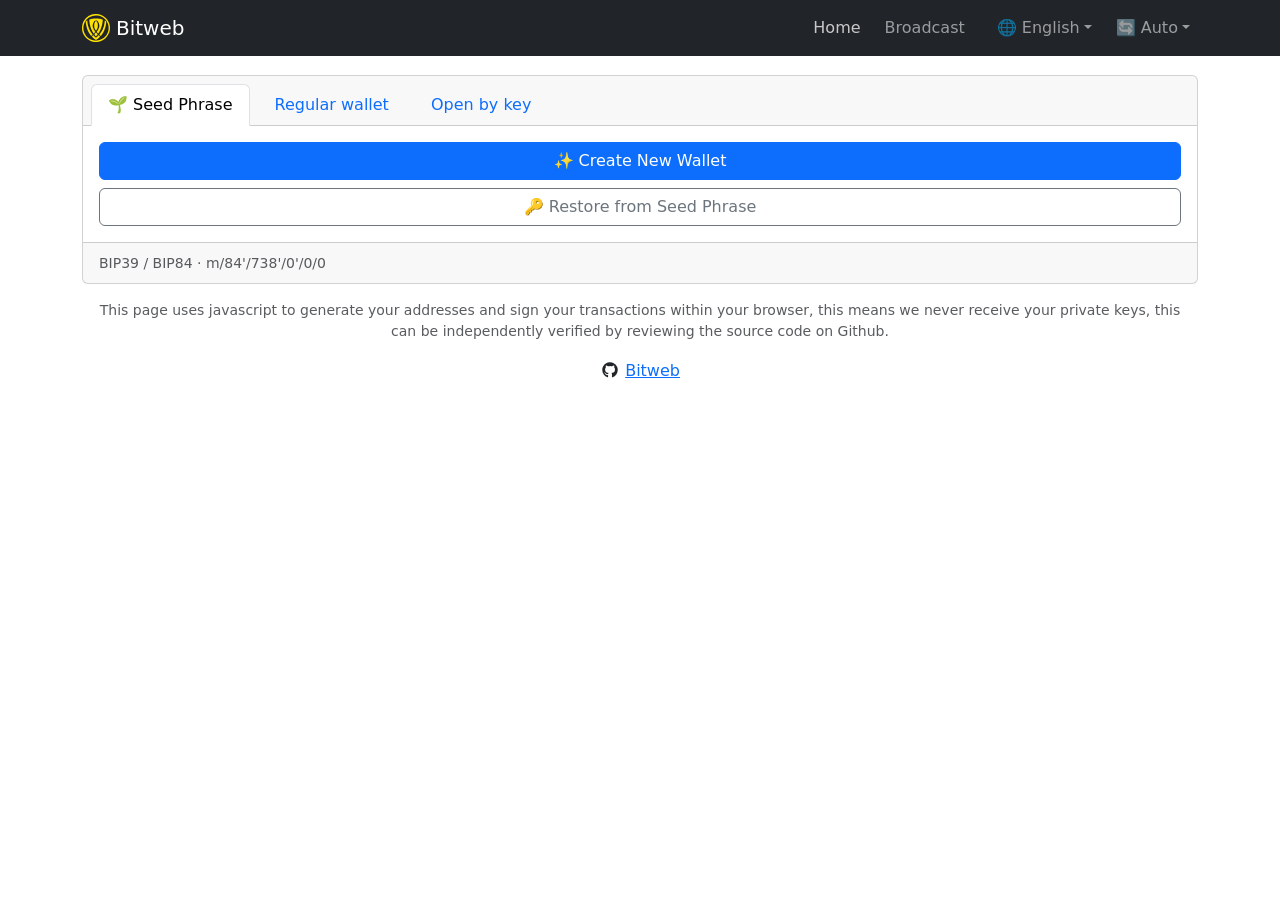
==== website/index.html @ 3d1ba33f "1234" ====
<!DOCTYPE html>
<html lang="en">
    <head>
        <meta charset="utf-8">
        <meta name="viewport" content="width=device-width, initial-scale=1.0, viewport-fit=cover">
        <meta name="referrer" content="no-referrer">
        <!-- PWA -->
        <link rel="manifest" href="manifest.json">
        <link rel="apple-touch-icon" href="images/icon-180.png">
        <meta name="theme-color" content="#212529">
        <meta name="mobile-web-app-capable" content="yes">
        <meta name="apple-mobile-web-app-capable" content="yes">
        <meta name="apple-mobile-web-app-status-bar-style" content="black-translucent">
        <meta name="apple-mobile-web-app-title" content="Bitweb">
        <meta http-equiv="Content-Security-Policy" content="
            default-src 'self';
            script-src 'self';
            style-src 'self';
            connect-src 'self' https://api2.bitwebcore.net wss://api2.bitwebcore.net;
            worker-src 'self';
            img-src 'self' data: blob:;
            media-src blob:;
            font-src 'self';
            frame-src 'none';
            object-src 'none';
            upgrade-insecure-requests;
            base-uri 'self';
            form-action 'self';
        ">
        <!-- https://cdnjs.cloudflare.com/ajax/libs/font-awesome/7.0.1/css/all.min.css -->
        <link rel="stylesheet" href="css/all.min.css"
            integrity="sha384-rWj9FmWWt3OMqd9vBkWRhFavvVUYalYqGPoMdL1brs/qvvqz88gvLShYa4hKNyqb"
            crossorigin="anonymous">
        <!-- https://cdnjs.cloudflare.com/ajax/libs/bootstrap/5.3.8/css/bootstrap.min.css -->
        <link rel="stylesheet" href="css/bootstrap.min.css"
                integrity="sha384-sRIl4kxILFvY47J16cr9ZwB07vP4J8+LH7qKQnuqkuIAvNWLzeN8tE5YBujZqJLB"
                crossorigin="anonymous">
        <!-- Custom styles -->
        <link rel="stylesheet" href="css/style.css"
                integrity="sha512-zQiCkzVsS1L/sop4Z0/emFRR1C7Dow3Ju/QCeRnspd9XExhsvcOE8fSpA/LVXPfV+JndEelVWrUO8TIM5Hs5tQ=="
                crossorigin="anonymous">
        <!-- favicon -->
        <link rel="icon" type="image/svg+xml" href="images/logo.svg">
        <!-- Auto/Light/Dark theme controler -->
        <script src="js/theme.js"
                integrity="sha512-VIezPzgMRNwET/zKp4tz/1PvRslo0kfJoGGTTVu7k6wdI0Z4BiF3MyfzNllR7Zkyy71YQ8R4VYkydnk5gB+45g=="
                crossorigin="anonymous"></script>
        <!-- https://cdnjs.cloudflare.com/ajax/libs/jquery/3.7.1/jquery.min.js -->
        <script src="js/jquery.min.js"
                integrity="sha384-1H217gwSVyLSIfaLxHbE7dRb3v4mYCKbpQvzx0cegeju1MVsGrX5xXxAvs/HgeFs"
                crossorigin="anonymous"></script>
        <!-- https://cdnjs.cloudflare.com/ajax/libs/js-sha256/0.11.1/sha256.min.js -->
        <script src="js/sha256.min.js"
                integrity="sha384-2hE+62EhDTI8GB1l6/KBZldM8qsy8CUJ/e5YlZaSbD6Bi4z0YhdrH2LCjDqYXAkg"
                crossorigin="anonymous"></script>
        <!-- https://cdn.jsdelivr.net/npm/bootstrap@5.3.8/dist/js/bootstrap.bundle.min.js -->
        <script src="js/bootstrap.bundle.min.js"
                integrity="sha384-FKyoEForCGlyvwx9Hj09JcYn3nv7wiPVlz7YYwJrWVcXK/BmnVDxM+D2scQbITxI"
                crossorigin="anonymous"></script>
        <!-- Self build see https://github.com/bitweb-project/qrcode-browser-1.5.4 -->
        <script src="js/qrcode-browser.min.js"
                integrity="sha512-Fylkwjj7d5d/OCmgh3/usBPvSY5+Q/cYSl1myDVYCw1alMz4Sam6/IWwuXh8D3auWeq2L6vD8hT/p/CI8ppYPg=="
                crossorigin="anonymous"></script>
        <!-- https://cdn.jsdelivr.net/npm/jsqr@1.4.0/dist/jsQR.min.js -->
        <script src="js/jsQR.min.js"
                integrity="sha512-KbmR1Et+8VJSKLeI7vJKCWY9q5ZrdU21KcHFG8OUSeI0NPQK+dkABkTs1WUYWVINZwgv8ePueskqbquPjrQNVw=="
                crossorigin="anonymous"></script>
        <!-- Translates -->
        <script src="js/multilang.js"
                integrity="sha512-tCTwcb1/YC6Q8U1AjLsuzUJCyJhF9z49cNZqjOzs5H9M2WCcE9pIiTkjJWCEdFR/KXVFr6qCT2Nf7b1YOn8bSg=="
                crossorigin="anonymous"></script>
        <!-- Self build see BUILD4_bip39.md -->
        <script src="js/bip39-bundle.min.js"
                integrity="sha512-7qz3eKAXD4tRcrJ0Y7V63sGqOknW4nZ2ixlrR8kPsh6hSubBuxc61BFf2LJX+yChyUlAmO6VzdsZVFVK1cxeIA=="
                crossorigin="anonymous"></script>
        <!-- Self build see https://github.com/bitweb-project/bitcoin-bundle-v7 -->
        <script src="js/bitcoin-bundle-v7.min.js"
                integrity="sha512-4a6IrbcPk7PuGATPEqbn+9k1Ne+t2qPtDm/WlySgCPTsgLGzXtsRxSHdstgNQRXp6PCO+pgHhGDaiNt3fDQ20Q=="
                crossorigin="anonymous"></script>
        <!-- https://cdnjs.cloudflare.com/ajax/libs/socket.io/4.8.1/socket.io.min.js -->
        <script src="js/socket.io.min.js"
                integrity="sha512-8ExARjWWkIllMlNzVg7JKq9RKWPlJABQUNq6YvAjE/HobctjH/NA+bSiDMDvouBVjp4Wwnf1VP1OEv7Zgjtuxw=="
                crossorigin="anonymous"></script>
        <!-- Seed image export controler -->
        <script src="js/seed-export.js"
                integrity="sha512-WttrdpsTyGOzeWGHvyXvJ7YO1lZVsA0b2xFXeU49qonaikzEmILFRcPnWJdCDOFMiaq+1l6YYOZnPigCbSGE3Q=="
                crossorigin="anonymous"></script>
        <!-- Transaction history controler -->
        <script src="js/tx-history.js"
                integrity="sha512-vJN6ZwCVKiyt40YL13XWpOB/0WQtUdmZJK1OwvMW6VanxvVAVYfRSMuLKYlIy+KerIVkkwKAujn4LIA2iT80Vw=="
                crossorigin="anonymous"></script>
        <title>Wallet</title>
        <meta name="description" content="Bitweb Web Wallet">
    </head>
    <body>
        <nav class="navbar fixed-top navbar-expand-lg navbar-dark bg-dark">
            <div class="container">
                <a href="#" class="navbar-brand d-flex align-items-center">
                        <img id="logo" src="images/logo.svg" alt="Bitweb">
                        <span class="brand-text">Bitweb</span>
                    </a>
                <button class="navbar-toggler" type="button" data-bs-toggle="collapse" data-bs-target="#navbarResponsive" aria-controls="navbarResponsive" aria-expanded="false" aria-label="Toggle navigation">
                    <span class="navbar-toggler-icon"></span>
                </button>
                <div class="collapse navbar-collapse" id="navbarResponsive">
                    <ul class="navbar-nav ms-auto">
                        <li class="nav-item">
                            <a href="#" class="nav-link router-link me-md-2" data-route="homepage" tkey="home"></a>
                        </li>
                        <li class="nav-item">
                            <a href="#/broadcast" class="nav-link router-link me-md-2" data-route="broadcast" tkey="broadcast"></a>
                        </li>
                        <li class="nav-item dropdown ms-2">
                            <a class="nav-link dropdown-toggle" href="#" data-bs-toggle="dropdown" id="lang-label">🌐</a>
                            <ul class="dropdown-menu dropdown-menu-end" id="lang-dropdown-menu">
                            </ul>
                        </li>
                        <li class="nav-item dropdown ms-2">
                            <a class="nav-link dropdown-toggle" href="#" data-bs-toggle="dropdown" id="theme-label">🔄 AUTO</a>
                            <ul class="dropdown-menu dropdown-menu-end" id="theme-dropdown-menu">
                                <li><a class="dropdown-item theme-option" href="#" data-theme="light" tkey="theme-light"></a></li>
                                <li><a class="dropdown-item theme-option" href="#" data-theme="dark" tkey="theme-dark"></a></li>
                                <li><hr class="dropdown-divider"></li>
                                <li><a class="dropdown-item theme-option" href="#" data-theme="auto" tkey="theme-auto"></a></li>
                            </ul>
                        </li>
                    </ul>
                </div>
            </div>
        </nav>
        <div class="container">
            <div id="error-message" class="alert alert-warning d-none" role="alert">
                Error
            </div>
        </div>
        <div id="homepage" class="router-page">
            <div class="container">
                <div id="pin-login-block" class="d-none">
                    <div class="card mb-3 pin-login-card">
                        <div class="card-body">
                            <p class="pin-login-title"><span class="fa-solid fa-lock"></span> <span tkey="pin-login-title">Saved wallet found</span></p>
                            <!-- PIN input removed: public key loads without PIN (priv key only loaded when signing) -->
                            <div class="d-grid mb-2">
                                <button id="pin-login-btn" class="btn btn-primary" tkey="pin-login-btn">Open</button>
                            </div>
                            <div class="text-center mt-2">
                                <button id="pin-login-forget" class="btn btn-danger btn-sm" type="button" tkey="pin-login-forget">Forget saved wallet</button>
                            </div>
                        </div>
                    </div>
                </div>
                <div id="open-block">
                    <div class="card mb-3">
                        <div class="card-header">
                            <ul class="nav nav-tabs card-header-tabs">
                                <li class="nav-item me-2">
                                    <a class="nav-link tab-link active" data-tab-name="open-seed" data-tab-family="open-block" href="#" tkey="open-seed">🌱 Seed Phrase</a>
                                </li>
                                <li class="nav-item me-2">
                                    <a class="nav-link tab-link" data-tab-name="open-regular" data-tab-family="open-block" href="#" tkey="open-regular"></a>
                                </li>
                                <li class="nav-item">
                                    <a class="nav-link tab-link" data-tab-name="open-key" data-tab-family="open-block" href="#" tkey="open-key"></a>
                                </li>
                            </ul>
                        </div>
                        <div class="card-body">
                            <div class="tab-item" data-tab="open-seed" id="seed-tab-root">
                                <div id="seed-entry">
                                    <div class="d-grid gap-2">
                                        <button class="btn btn-primary" id="seed-btn-create" type="button" tkey="seed-btn-create">✨ Create New Wallet</button>
                                        <button class="btn btn-outline-secondary" id="seed-btn-restore" type="button" tkey="seed-btn-restore">🔑 Restore from Seed Phrase</button>
                                    </div>
                                </div>
                                <div id="seed-create" class="d-none">
                                    <div id="seed-create-step1">
                                        <div class="d-flex align-items-center justify-content-between mb-2">
                                            <small class="text-muted fw-semibold" tkey="seed-step1-label">Step 1 of 2 — Your Seed Phrase</small>
                                            <div class="btn-group btn-group-sm">
                                                <button class="btn btn-outline-secondary seed-wlen-btn active" data-len="256" type="button">24 words</button>
                                                <button class="btn btn-outline-secondary seed-wlen-btn" data-len="128" type="button">12 words</button>
                                            </div>
                                        </div>
                                        <div id="seed-word-grid" class="mb-2 p-2 border rounded bg-body-secondary"></div>
                                        <div class="alert alert-warning small py-2 mb-2" id="seed-generate-warning" tkey="seed-write-warning">⚠️ Write these words down in order and store them safely. Anyone with these words controls your funds.</div>
                                        <div class="d-flex gap-2 align-items-center">
                                            <button class="btn btn-sm btn-danger" id="seed-create-cancel1" type="button" tkey="cancel">Cancel</button>
                                            <button class="btn btn-sm btn-outline-secondary" id="seed-btn-print" type="button"><span class="fa-solid fa-download"></span> <span tkey="seed-print">Save PNG</span></button>
                                            <button class="btn btn-sm btn-primary ms-auto" id="seed-btn-to-verify" type="button" tkey="seed-next">Next →</button>
                                        </div>
                                    </div>
                                    <div id="seed-create-step2" class="d-none">
                                        <small class="text-muted fw-semibold d-block mb-2" tkey="seed-step2-label">Step 2 of 2 — Verify Seed Phrase</small>
                                        <p class="small" tkey="seed-verify-desc">Enter the words at these positions to confirm you saved them correctly:</p>
                                        <div id="seed-verify-fields" class="mb-3"></div>
                                        <div id="seed-verify-error" class="text-danger small mb-2 d-none" tkey="seed-verify-error-msg">Incorrect words. Please check your phrase.</div>
                                        <div class="d-flex gap-2 align-items-center">
                                            <button class="btn btn-sm btn-danger" id="seed-create-cancel2" type="button" tkey="cancel">Cancel</button>
                                            <button class="btn btn-primary btn-sm ms-auto" id="seed-verify-confirm" type="button" tkey="seed-confirm-pin">Confirm &amp; Set PIN</button>
                                        </div>
                                    </div>
                                </div>
                                <div id="seed-restore" class="d-none">
                                    <small class="text-muted fw-semibold d-block mb-2" tkey="seed-restore-title">Restore from Seed Phrase</small>
                                    <div class="d-flex align-items-center gap-2 mb-2">
                                        <label class="small text-nowrap mb-0" tkey="seed-word-count">Word count:</label>
                                        <select id="restore-wordcount" class="form-select form-select-sm">
                                            <option value="24">24 words</option>
                                            <option value="12">12 words</option>
                                        </select>
                                    </div>
                                    <textarea id="restore-input" class="form-control font-monospace mb-2" rows="4"
                                        tkey="seed-restore-placeholder" placeholder="Enter your seed phrase words separated by spaces…"
                                        autocomplete="off" autocorrect="off" autocapitalize="off" spellcheck="false"></textarea>
                                    <div id="restore-word-error" class="text-danger small mb-2 d-none"></div>
                                    <div class="mb-2">
                                        <button type="button" class="btn btn-sm btn-outline-primary" data-bs-toggle="collapse" data-bs-target="#restore-advanced" tkey="seed-advanced">Advanced ▼</button>
                                        <div class="collapse" id="restore-advanced">
                                            <div class="border rounded p-2 mt-1 small">
                                                <div class="mb-2">
                                                    <label class="form-label mb-1" tkey="seed-deriv-path">Derivation path</label>
                                                    <input id="restore-path" type="text" class="form-control form-control-sm font-monospace" value="m/84'/738'/0'/0/0" placeholder="m/84'/738'/0'/0/0">
                                                    <div class="form-text" tkey="seed-deriv-hint">Default: BIP84 native SegWit. Change for Electrum/Ledger compatibility.</div>
                                                </div>
                                            </div>
                                        </div>
                                    </div>
                                    <div class="d-flex gap-2">
                                        <button id="seed-restore-cancel" class="btn btn-danger btn-sm" type="button" tkey="cancel">Cancel</button>
                                        <button class="btn btn-primary ms-auto" id="seed-restore-btn" type="button" tkey="seed-restore-btn">Restore &amp; Set PIN</button>
                                    </div>
                                </div>
                            </div>
                            <form id="open-regular-form" class="open-form tab-item d-none" data-tab="open-regular">
                                <div class="alert alert-warning small py-2 mb-2" role="alert">
                                    <span tkey="legacy-warn-password">⚠️ <strong>Not recommended.</strong> This method derives a key from a password hash and is kept for backward compatibility only. Please migrate your funds to a Seed Phrase wallet.</span>
                                </div>
                                <div class="input-group pb-2">
                                    <input id="open-email" class="form-control" type="text" autocomplete="off" tkey="email-address">
                                </div>
                                <div class="input-group">
                                    <input id="open-password" class="form-control" type="password" autocomplete="new-password" tkey="password">
                                    <input id="open-password-confirm" class="form-control" type="password" autocomplete="new-password" tkey="password-confirm">
                                    <button class="btn btn-primary b-width" type="submit" id="open-regular-wallet" tkey="open"></button>
                                </div>
                            </form>
                            <form id="open-key-form" class="open-form tab-item d-none" data-tab="open-key">
                                <div class="alert alert-warning small py-2 mb-2" role="alert">
                                    <span tkey="legacy-warn-key">⚠️ <strong>Not recommended.</strong> Raw private key import is provided for compatibility only. Use a Seed Phrase wallet for better security and recoverability.</span>
                                </div>
                                <div class="input-group">
                                    <input id="passphrase" class="form-control" type="password" autocomplete="off" tkey="wif-key">
                                    <button class="btn btn-primary b-width" type="submit" id="open-key-wallet" tkey="open"></button>
                                </div>
                            </form>
                        </div>
                        <div class="card-footer">
                            <div class="footer-item tab-item" data-tab="open-seed">
                                <small class="text-muted">BIP39 / BIP84 · m/84'/738'/0'/0/0</small>
                            </div>
                            <div class="footer-item tab-item d-none" data-tab="open-regular" tkey="open-reminder"></div>
                        </div>
                    </div>
                </div>
                <div id="wallet-block" class="d-none">
                    <div class="card mb-3">
                        <div class="card-header">
                            <ul class="nav nav-tabs card-header-tabs">
                                <li class="nav-item me-2">
                                    <a class="nav-link tab-link active" data-tab-name="wallet-balance" data-tab-family="wallet-block" href="#" tkey="wallet"></a>
                                </li>
                                <li class="nav-item me-2">
                                    <a class="nav-link tab-link" data-tab-name="wallet-send" data-tab-family="wallet-block" href="#" tkey="send"></a>
                                </li>
                                <li class="nav-item me-2">
                                    <a id="history-tab-link" class="nav-link tab-link" data-tab-name="wallet-history" data-tab-family="wallet-block" href="#" tkey="history"></a>
                                </li>
                                <li class="nav-item me-2">
                                    <a class="nav-link tab-link" data-tab-name="wallet-settings" data-tab-family="wallet-block" href="#" tkey="settings"></a>
                                </li>
                                <li class="nav-item">
                                    <a class="nav-link tab-link" data-tab-name="wallet-keys" data-tab-family="wallet-block" href="#" tkey="keys"></a>
                                </li>
                            </ul>
                        </div>
                        <div class="card-body">
                            <div class="text-center">
                                <div class="tab-item" data-tab="wallet-balance">
                                    <div id="qr-code-addres" class="qr-code"></div>
                                    <div id="wallet-address" class="break-word mb-1"></div>
                                    <div class="mb-1">
                                        <button id="copy-address-btn" class="btn btn-sm btn-outline-secondary">
                                            <span class="fa-solid fa-copy"></span>
                                        </button>
                                    </div>
                                    <div class="wallet-balance mb-0 pb-0">
                                        <span class="font-monospace amount"></span>
                                        <span class="ticker"></span>
                                    </div>
                                    <div id="immature-balance-row-main" class="d-none mt-1">
                                        <small class="text-warning">
                                            <span class="fa-solid fa-lock"></span>
                                            <span tkey="immature-mining">Immature (mining):</span> <b class="immature-amount"></b>
                                            <span class="text-muted"> — <span tkey="immature-cannot-spend">cannot spend yet</span></span>
                                        </small>
                                    </div>
                                    <div id="unconfirmed-balance-row-main" class="d-none mt-1">
                                        <small class="text-info">
                                            <span class="fa-solid fa-clock"></span>
                                            <span tkey="unconfirmed-balance">Unconfirmed:</span> <b class="unconfirmed-amount"></b>
                                            <span class="text-muted"> — <span tkey="unconfirmed-mempool">pending in mempool</span></span>
                                        </small>
                                    </div>
                                </div>
                            </div>
                            <div id="wallet-send" class="tab-item d-none" data-tab="wallet-send">
                                <div class="mb-3 d-md-flex justify-content-between align-items-end">
                                    <div class="text-center text-md-start">
                                        <div>
                                            <span tkey="available-balance"></span>
                                            <b class="wallet-balance balance-small">
                                                <span class="amount"></span>
                                                <span class="ticker"></span>
                                            </b>
                                        </div>
                                        <div id="immature-balance-row" class="d-none mt-1">
                                            <span class="text-warning immature-balance-label">
                                                <span class="fa-solid fa-lock"></span>
                                                <span tkey="immature-mining">Immature (mining):</span>
                                                <b class="immature-amount"></b>
                                            </span>
                                        </div>
                                        <div id="unconfirmed-balance-row" class="d-none mt-1">
                                            <span class="text-info">
                                                <span class="fa-solid fa-clock"></span>
                                                <span tkey="unconfirmed-balance">Unconfirmed:</span>
                                                <b class="unconfirmed-amount"></b>
                                            </span>
                                        </div>
                                    </div>
                                    <div class="text-center text-md-end mt-2 mt-md-0 flex-shrink-0">
                                        <a href="#" id="send-qr" class="text-body pe-2">
                                            <span tkey="scan-qr"></span>
                                            <span class="fa-solid fa-camera"></span>
                                        </a>
                                        <a href="#" id="send-reset" class="text-body">
                                            <span tkey="reset"></span>
                                            <span class="fa-solid fa-rotate"></span>
                                        </a>
                                    </div>
                                </div>
                                <div id="send-outputs">
                                    <div class="send-outputs-item mb-2">
                                        <input name="send-address" class="form-control mb-1" type="text" value="" autocomplete="off" tkey="enter-address">
                                        <div class="input-group">
                                            <input name="send-amount" class="form-control" type="text" value="" autocomplete="off" tkey="amount">
                                            <button class="send-max btn btn-outline-secondary" type="button">MAX</button>
                                            <button id="add-output" class="btn btn-outline-success">
                                                <span class="fa-solid fa-plus"></span>
                                            </button>
                                        </div>
                                    </div>
                                </div>
                                <div class="mb-2">
                                    <!-- Mobile: Send first, Manual Fee second. Desktop: Manual Fee left, Send right. -->
                                    <div class="d-flex flex-column flex-md-row align-items-md-center justify-content-md-between gap-2">
                                        <div class="order-1 order-md-0 text-center text-md-start">
                                            <button type="button" class="btn btn-sm btn-outline-secondary" data-bs-toggle="collapse" data-bs-target="#send-fee-panel" tkey="manual-fee">Manual Fee</button>
                                        </div>
                                        <div class="order-0 order-md-1 text-center text-md-end">
                                            <button class="btn btn-primary px-4" type="submit" id="send-tx" tkey="send" disabled></button>
                                        </div>
                                    </div>
                                    <div class="collapse" id="send-fee-panel">
                                        <div class="d-flex justify-content-center justify-content-md-start mt-2">
                                            <input id="send-fee" class="form-control send-fee-input" placeholder="Fee" type="text" value="" autocomplete="off">
                                        </div>
                                    </div>
                                </div>
                                <div class="text-center text-md-start mt-2">
                                    <button type="button" id="coin-control-toggle" class="btn btn-sm btn-outline-primary">
                                        <span class="fa-solid fa-sliders"></span>
                                        <span id="coin-control-toggle-text" tkey="coin-control">Coin Control</span>
                                    </button>
                                </div>
                                <div id="coin-control-panel" class="d-none mt-2 border rounded p-2">
                                    <div class="d-flex justify-content-between align-items-center mb-2">
                                        <div>
                                            <input type="checkbox" id="coin-control-enable">
                                            <label for="coin-control-enable" class="mb-0 ms-1" tkey="coin-control-manual">Manual UTXO selection</label>
                                        </div>
                                        <div class="d-flex gap-1">
                                            <button type="button" id="coin-control-select-all" class="btn btn-sm btn-primary" tkey="coin-control-select-all">Select all mature</button>
                                            <button type="button" id="coin-control-deselect-all" class="btn btn-sm btn-outline-primary" tkey="coin-control-deselect-all">Deselect all</button>
                                        </div>
                                    </div>
                                    <div id="coin-control-list" class="table-responsive">
                                        <table class="table table-sm table-borderless mb-0" id="coin-control-table">
                                            <thead>
                                                <tr>
                                                    <th class="cc-th-check"></th>
                                                    <th class="cc-sort-th" data-sort="amount"><span class="cc-sort-btn"><span tkey="amount">Amount</span><i class="cc-sort-icon fa-solid fa-sort"></i></span></th>
                                                    <th class="cc-sort-th" data-sort="confs"><span class="cc-sort-btn"><span tkey="coin-control-confs">Confs</span><i class="cc-sort-icon fa-solid fa-sort"></i></span></th>
                                                    <th class="cc-sort-th" data-sort="type"><span class="cc-sort-btn"><span tkey="coin-control-type">Type</span><i class="cc-sort-icon fa-solid fa-sort"></i></span></th>
                                                    <th class="cc-sort-th" data-sort="status"><span class="cc-sort-btn"><span tkey="coin-control-status">Status</span><i class="cc-sort-icon fa-solid fa-sort"></i></span></th>
                                                </tr>
                                            </thead>
                                            <tbody id="coin-control-tbody"></tbody>
                                        </table>
                                    </div>
                                    <div id="coin-control-selected-info" class="mt-1 text-muted"></div>
                                </div>
                            </div>
                            <div class="tab-item d-none" data-tab="wallet-keys">
                                <div id="wallet-keys">
                                    <div id="wallet-keys-pubkey">
                                        <label tkey="public-key"></label>
                                        <div class="input-group pb-2">
                                            <input class="form-control" readonly type="text">
                                        </div>
                                    </div>
                                    <div id="wallet-keys-script">
                                        <label tkey="redeem-script">Redeem Script <i>(SegWit)</i></label>
                                        <div class="input-group pb-2">
                                            <input class="form-control" readonly type="text">
                                        </div>
                                    </div>
                                    <div id="wallet-keys-privkey">
                                        <label tkey="private-key"></label>
                                        <div id="privkey-show-row" class="pb-2">
                                            <button id="toggle-wallet-privkey" class="btn btn-primary b-width" type="button" tkey="show"></button>
                                        </div>
                                        <div id="privkey-reveal-row" class="d-none pb-2">
                                            <div class="d-flex align-items-center gap-2 mb-2">
                                                <canvas id="wallet-privkey-canvas" class="privkey-canvas"></canvas>
                                                <button id="wallet-privkey-copy-btn" class="btn btn-outline-secondary flex-shrink-0" type="button"><span class="fa-solid fa-copy"></span></button>
                                            </div>
                                            <button id="privkey-hide-btn" class="btn btn-primary b-width" type="button" tkey="hide"></button>
                                        </div>
                                    </div>
                                    <div id="wallet-keys-seed" class="d-none">
                                        <label tkey="seed-backup-label">Seed Phrase Backup</label>
                                        <div id="wallet-seed-hidden">
                                            <button id="btn-show-seed" class="btn btn-outline-warning btn-sm w-100" type="button" tkey="seed-show-btn">🌱 Show Seed Phrase (requires PIN)</button>
                                        </div>
                                        <div id="wallet-seed-revealed" class="d-none">
                                            <div id="wallet-seed-grid" class="p-2 border rounded bg-body-secondary mb-2"></div>
                                            <div class="d-flex gap-2">
                                                <button id="btn-save-seed-png" class="btn btn-sm btn-outline-secondary" type="button"><span class="fa-solid fa-download"></span> <span tkey="seed-print">Save PNG</span></button>
                                                <button id="btn-hide-seed" class="btn btn-sm btn-outline-secondary ms-auto" type="button" tkey="seed-hide-btn">🔒 Hide</button>
                                            </div>
                                        </div>
                                    </div>
                                </div>
                            </div>
                            <div class="tab-item d-none" data-tab="wallet-settings">
                                    <div id="address-type-select" class="mb-3">
                                        <label tkey="address-type"></label>
                                        <div class="input-group pb-2">
                                            <select class="form-select">
                                                <option value="taproot">taproot</option>
                                                <option value="bech32">bech32</option>
                                                <option value="segwit">segwit</option>
                                                <option value="legacy">legacy</option>
                                            </select>
                                        </div>
                                    </div>
                                    <div id="wallet-backend" class="mb-3">
                                        <label tkey="wallet-backend"></label>
                                        <div class="input-group pb-2">
                                            <input class="form-control" type="text" tkey="wallet-api">
                                            <button class="btn btn-outline-secondary b-width" type="button" tkey="update"></button>
                                        </div>
                                    </div>
                                    <div id="forget-wallet-section" class="d-none text-center mt-2">
                                        <button id="settings-forget-wallet" class="btn btn-danger" type="button" tkey="settings-forget-wallet">Forget saved wallet</button>
                                    </div>
                                    <div id="passkey-settings-section" class="mb-3 d-none">
                                        <hr class="my-2">
                                        <label class="fw-semibold"><span class="fa-solid fa-fingerprint"></span> <span tkey="passkey-settings-label">Passkey (Biometric unlock)</span></label>
                                        <div id="passkey-settings-status" class="text-muted small mb-2"></div>
                                        <button id="passkey-settings-btn" class="btn btn-sm btn-outline-primary" type="button"></button>
                                    </div>
                                    <div class="text-muted small text-center mt-3">
                                        <span tkey="version"></span> <b id="wallet-version"></b>
                                    </div>
                                </div>
                            <div class="tab-item d-none" data-tab="wallet-history">
                                <div class="history-overflow">
                                    <div id="history-list">
                                        <div class="text-muted text-center py-3 small" tkey="history-loading">Loading history…</div>
                                    </div>
                                </div>
                            </div>
                        </div>
                        <div class="card-footer">
                            <button id="footer-close" type="button" class="btn btn-danger w-100 footer-item" tkey="close"></button>
                        </div>
                    </div>
                </div>
            </div>
        </div>
        <div id="broadcast" class="router-page">
            <div class="container">
                <div class="card mb-3">
                    <div class="card-header">
                        <b tkey="broadcast-transaction"></b>
                    </div>
                    <div class="card-body">
                        <textarea class="form-control" id="transaction-broadcast-raw" rows="4" tkey="enter-transaction"></textarea>
                    </div>
                    <div class="card-footer">
                        <button id="footer-broadcast" type="button" class="btn btn-primary w-100 footer-item" tkey="broadcast"></button>
                    </div>
                </div>
            </div>
        </div>
        <div id="send-modal" class="modal" tabindex="-1" role="dialog">
            <div class="modal-dialog modal-md" role="document">
                <div class="modal-content">
                    <div class="modal-header">
                        <h5 id="send-title" class="modal-title"></h5>
                        <button id="send-close" type="button" class="btn-close" data-bs-dismiss="modal" aria-label="Close"></button>
                    </div>
                    <div class="modal-body">
                        <div id="send-modal-error" class="alert alert-danger d-none" role="alert"></div>
                        <div id="confirm-screen">
                            <span tkey="send-warning"></span> <strong id="confirm-amount"></strong>. <span tkey="send-warning-reverse"></span>
                        </div>
                        <div id="status-screen" class="break-lines d-none">
                            <span></span>
                            <div class="extra-info"></div>
                        </div>
                    </div>
                    <div class="modal-footer">
                        <button id="send-cancel" type="button" class="btn me-auto btn-danger" data-bs-dismiss="modal" tkey="cancel"></button>
                        <button id="send-confirm" type="button" class="btn btn-primary" tkey="send-it"></button>
                        <button id="send-close-footer" type="button" class="btn btn-danger d-none disabled" data-bs-dismiss="modal" tkey="close"></button>
                    </div>
                </div>
            </div>
        </div>
        <div id="scan-modal" class="modal" tabindex="-1" role="dialog">
            <div class="modal-dialog modal-md" role="document">
                <div class="modal-content">
                    <div class="modal-header">
                        <h5 class="modal-title" tkey="scan-modal-title"></h5>
                        <button id="scan-close" type="button" class="btn-close" data-bs-dismiss="modal" aria-label="Close"></button>
                    </div>
                    <div class="modal-body">
                        <div id="loading-message"></div>
                        <canvas id="scan-canvas" hidden class="w-100"></canvas>
                    </div>
                </div>
            </div>
        </div>
        <div id="pin-modal" class="modal" tabindex="-1" role="dialog">
            <div class="modal-dialog modal-sm" role="document">
                <div class="modal-content">
                    <div class="modal-header">
                        <h5 id="pin-modal-title" class="modal-title" tkey="pin-title-default">Wallet PIN</h5>
                    </div>
                    <div class="modal-body">
                        <p id="pin-modal-desc" class="text-muted small"></p>
                        <input id="pin-input" type="password" class="form-control" tkey="pin-input-placeholder" placeholder="PIN (min 8 chars)" maxlength="64" autocomplete="current-password">
                        <div id="pin-caps-warning" class="text-warning small mt-1 d-none"><span class="fa-solid fa-triangle-exclamation"></span> CAPS LOCK!</div>
                        <div id="pin-error" class="text-danger small mt-1 d-none" tkey="pin-login-error">Wrong PIN, try again.</div>
                        <button id="pin-modal-pk-btn" class="btn btn-outline-primary btn-sm w-100 mt-2 d-none" type="button">
                            <span class="fa-solid fa-fingerprint"></span>
                            <span tkey="passkey-use-instead">Use Passkey instead</span>
                        </button>
                    </div>
                    <div class="modal-footer">
                        <button id="pin-cancel" type="button" class="btn btn-danger" tkey="cancel">Cancel</button>
                        <button id="pin-confirm" type="button" class="btn btn-primary" tkey="ok">OK</button>
                    </div>
                </div>
            </div>
        </div>
        <!-- Forget Wallet Confirmation Modal -->
        <div id="forget-wallet-modal" class="modal" tabindex="-1" role="dialog">
            <div class="modal-dialog modal-md" role="document">
                <div class="modal-content">
                    <div class="modal-header modal-header-danger">
                        <h5 class="modal-title" tkey="forget-wallet-modal-title">⚠️ Clear Wallet</h5>
                    </div>
                    <div class="modal-body">
                        <div class="alert alert-danger mb-3">
                            <strong><span class="fa-solid fa-triangle-exclamation"></span> <span tkey="forget-wallet-irreversible-label">Irreversible operation!</span></strong><br>
                            <span tkey="forget-wallet-warning-text">If you do not have a backup of your seed phrase or private key, you will permanently lose access to your funds.</span>
                        </div>
                        <p class="text-muted small" tkey="forget-wallet-type-to-confirm">To confirm, type <strong>Yes</strong> in the field below:</p>
                        <input id="forget-wallet-confirm-input" type="text" class="form-control" autocomplete="off" placeholder="Yes">
                    </div>
                    <div class="modal-footer">
                        <button id="forget-wallet-modal-no" type="button" class="btn btn-secondary me-auto" data-bs-dismiss="modal" tkey="forget-wallet-btn-no">No, cancel</button>
                        <button id="forget-wallet-modal-yes" type="button" class="btn btn-danger" disabled tkey="forget-wallet-btn-yes">Yes, clear wallet</button>
                    </div>
                </div>
            </div>
        </div>
        <div class="disclaimer mb-3">
            <div class="container text-center">
                <small class="text-muted" tkey="disclaimer"></small>
            </div>
        </div>
        <footer class="mb-3">
            <div class="container text-center">
                <span class="fa-brands fa-github"></span> <a target="_blank" rel="noopener noreferrer" href="https://github.com/bitweb-project/web-wallet">Bitweb</a>
            </div>
        </footer>
        <!-- Wallet Logic -->
        <script src="js/wallet.js"
                integrity="sha512-2wOvVoVm5vscy6ikeO+vGJVPXNyyz7/adYYsPsgDbeUXgvBaKZv4RTwAHFpynprj8XKGBwtZdFAtCU3ZniX2YQ=="
                crossorigin="anonymous"></script>
    </body>
</html>
---- website/css/style.css ----
html { height: 100%; }
html, body { min-height: 100%; }
body {
    font-family: -apple-system, BlinkMacSystemFont, 'Segoe UI', system-ui, sans-serif;
    padding-top: 75px;
    padding-bottom: 56px;
    position: relative;
}
/* Logo — explicit size so SVG doesn't collapse */
/* vertical alignment handled by parent d-flex align-items-center */
#logo { width: 28px; height: 28px; max-width: 28px; max-height: 28px; margin-right: 6px; flex-shrink: 0; }
/* Brand text: hidden on mobile, shown on desktop */
.brand-text { display: none; }
@media (min-width: 992px) { .brand-text { display: inline; } }
.b-width { min-width: 100px; }
.navbar-dark .navbar-nav .nav-link.active { color: rgba(255,255,255,.75); }
.router-page { display: none; }
.c-pointer { cursor: pointer; }
.disabled { pointer-events: none; }
.break-lines {
    -ms-word-break: break-all;
    word-break: break-all;
    word-break: break-word;
    -webkit-hyphens: auto;
    -moz-hyphens: auto;
    -ms-hyphens: auto;
    hyphens: auto;
}
.qr-code {
    display: flex;
    justify-content: center;
    margin-bottom: 8px;
}
.qr-code canvas, .qr-code img { max-width: 100%; display: block; }
.wallet-balance { font-size: 19px; }
.wallet-balance .font-monospace { font-size: 20px; }
@media (max-width: 991.98px) {
    /* Hide hamburger — all items are always visible in a single row */
    .navbar-toggler {
        display: none !important;
    }
    /* Container becomes the single space-evenly distributor for ALL items:
       logo + 4 nav items all get equal spacing without an extra gap at brand */
    .navbar-expand-lg > .container,
    .navbar-expand-lg > .container-fluid {
        padding-right: 10px;
        padding-left: 10px;
        flex-wrap: nowrap;
        justify-content: space-evenly;
        align-items: center;
    }
    /* Remove Bootstrap's default right margin from brand so logo
       participates in space-evenly just like every nav item */
    .navbar-expand-lg .navbar-brand {
        margin-right: 0;
    }
    /* Make the collapse wrapper transparent to flex layout —
       its children become direct flex items of .container */
    #navbarResponsive {
        display: contents !important;
    }
    /* Make the nav list transparent to flex layout —
       li.nav-item elements become direct flex items of .container */
    .navbar-collapse .navbar-nav {
        display: contents;
    }
    /* Each nav item: auto size, no extra margins */
    .navbar-collapse .nav-item {
        width: auto;
        text-align: center;
        margin-left: 0 !important;
    }
    /* Compact nav links */
    .navbar-collapse .nav-link {
        padding: 0.3rem 0.45rem;
        font-size: 13px;
        white-space: nowrap;
        width: auto;
        display: inline-block;
        text-align: left;
    }
    /* Dropdown: keep position context so menu anchors correctly */
    .navbar-collapse .navbar-nav .dropdown {
        position: relative;
        width: auto;
    }
    /* Dropdown menu opens downward, aligned to the right edge of its trigger */
    .navbar-collapse .navbar-nav .dropdown-menu {
        position: absolute !important;
        right: 0 !important;
        left: auto !important;
        top: 100% !important;
        float: none !important;
        min-width: 10rem;
    }
}
.balance-small { font-size: 15px; }
.break-word { word-wrap: break-word; }
.pin-login-card .card-body { padding: 1.5rem; }
.pin-login-title { font-size: 15px; color: var(--bs-secondary-color); margin-bottom: 12px; text-align: center; }
/* ── Extracted from inline styles ─────────────────────────────────────────── */
/* Seed word grids (create + revealed backup) */
#seed-word-grid,
#wallet-seed-grid {
    display: grid;
    grid-template-columns: repeat(4, 1fr);
    gap: 5px;
    font-size: 13px;
}
/* Restore word-count select */
#restore-wordcount { max-width: 100px; }
/* Address display */
#wallet-address { font-size: 14px; word-break: break-all; }
#copy-address-btn { padding: 1px 7px; font-size: 18px; line-height: 1.6; }
/* Immature balance label (send tab) — same size as unconfirmed */
/* Coin control */
#coin-control-toggle { font-size: 14px; padding: 2px 8px; }
#coin-control-panel { font-size: 12px; }
#coin-control-list { max-height: 200px; overflow-y: auto; }
.cc-th-check { width: 28px; }
#coin-control-select-all,
#coin-control-deselect-all { font-size: 11px; padding: 2px 7px; line-height: 1.4; }
/* Private key canvas — matches form-control look */
.privkey-canvas {
    display: block;
    flex: 1 1 auto;
    min-width: 0;
    height: calc(1.5em + 0.75rem + 2px);
    border: 1px solid var(--bs-border-color);
    border-radius: var(--bs-border-radius);
    box-sizing: border-box;
}
/* History tab overflow wrapper */
.history-overflow { overflow: hidden; }
/* Disclaimer max-width */
.disclaimer small { max-width: 1100px; display: inline-block; }
/* === TRANSACTION HISTORY — stable table with horizontal scroll on mobile === */
.history-overflow {
    overflow-x: auto;
}
#history-table {
    width: 100%;
    border-collapse: collapse;
    font-size: 13px;
    min-width: 500px;
}
#history-table th,
#history-table td {
    padding: 7px 6px;
    border-bottom: 1px solid var(--bs-border-color);
    vertical-align: middle;
}
#history-table th {
    text-align: left;
    font-weight: 600;
    color: var(--bs-secondary-color);
    font-size: 12px;
    white-space: nowrap;
}
#history-table td:first-child,
#history-table th:first-child { padding-left: 0; }
#history-table td:last-child,
#history-table th:last-child { padding-right: 0; }
.tx-dir-label {
    font-weight: 600;
    white-space: nowrap;
}
.tx-dir-label.text-success { color: var(--bs-success); }
.tx-dir-label.text-danger  { color: var(--bs-danger); }
.tx-dir-label.text-info    { color: var(--bs-info); }
.history-tx-hash {
    font-family: monospace;
    font-size: 12px;
    word-break: break-word;
    max-width: 300px;
}
.history-tx-hash a {
    color: var(--bs-link-color);
    text-decoration: none;
}
.history-tx-hash a:hover {
    text-decoration: underline;
}
.history-ts {
    font-size: 11px;
    color: var(--bs-secondary-color);
    white-space: nowrap;
}
.h-copy-btn {
    padding: 2px 8px;
    font-size: 13px;
}
.h-badge {
    white-space: nowrap;
    text-align: center;
}
/* View all link row */
.history-viewall {
    text-align: center;
    padding: 10px 0 0 0;
    background: transparent;
}
.history-viewall td {
    border-bottom: none;
}
/* Mobile: allow horizontal scroll, no layout breaking */
/* Mobile: two-row layout per transaction */
.tx-row-mob { display: none; }
@media (max-width: 767px) {
    #history-table {
        font-size: 12px;
        min-width: 0;
    }
    #history-table thead { display: none; }
    .tx-row-desk { display: none; }
    .tx-row-mob  { display: table-row; }
    /* Row 1: amount + status — no bottom border, tight padding */
    .tx-row-mob-1 td {
        border-bottom: none;
        padding-bottom: 2px;
    }
    /* Row 2: hash + date + copy — bottom border closes the group */
    .tx-row-mob-2 td {
        padding-top: 2px;
    }
    /* Hash cell: ellipsis via inner div */
    .history-tx-hash-m {
        max-width: 0;        /* forces table cell to shrink so inner div can ellipsis */
        width: 60%;
    }
    .hash-m-inner {
        font-family: monospace;
        font-size: 12px;
        overflow: hidden;
        text-overflow: ellipsis;
        white-space: nowrap;
    }
    .hash-m-inner a {
        color: var(--bs-link-color);
        text-decoration: none;
    }
    .hash-m-inner a:hover { text-decoration: underline; }
    .history-ts { font-size: 10px; }
}
/* Seed word canvas cell */
.seed-canvas-cell { overflow: hidden; line-height: 0; }
.seed-canvas-cell canvas { display: block; max-width: 100%; }
/* Seed verify step — word-number badge */
.seed-verify-num { min-width: 3rem; }
/* Advanced collapse toggle in seed restore */
[data-bs-target="#restore-advanced"] { font-size: 11px; padding: 2px 7px; line-height: 1.4; }
/* Manual Fee collapse toggle */
[data-bs-target="#send-fee-panel"] { font-size: 16px; padding: 2px 7px; line-height: 1.4; }
/* Fee input — centered container, narrow enough for "46.000.000.00000000" */
.send-fee-input { max-width: 342px; }
/* Clipboard scratch textarea — off-screen, invisible, non-interactive */
.clip-scratch {
    position: fixed;
    opacity: 0;
    top: 0;
    left: 0;
    pointer-events: none;
}
/* Forget-wallet confirmation modal — danger header */
.modal-header-danger {
    background-color: var(--bs-danger);
    color: #fff;
}
/* Coin control — sortable column headers */
.cc-sort-th { cursor: pointer; padding: 4px 2px !important; }
.cc-sort-btn {
    display: inline-flex;
    align-items: center;
    gap: 4px;
    font-size: 12px;
    padding: 1px 6px;
    border: 1px solid var(--bs-border-color);
    border-radius: var(--bs-border-radius-sm);
    white-space: nowrap;
    transition: border-color 0.15s, color 0.15s;
}
.cc-sort-th:hover .cc-sort-btn {
    border-color: var(--bs-primary);
    color: var(--bs-primary);
}
.cc-sort-th.cc-sort-active .cc-sort-btn {
    border-color: var(--bs-primary);
    color: var(--bs-primary);
    font-weight: 600;
}
.cc-sort-icon { font-size: 0.85em; opacity: 0.5; }
.cc-sort-active .cc-sort-icon { opacity: 1; }
/* Send form — MAX button */
#send-max { font-size: 11px; padding: 0 8px; font-weight: 600; letter-spacing: 0.03em; }
/* ── PWA safe-area (notch / home indicator) ─────────────────────────────── */
.navbar.fixed-top {
    padding-top: max(0.5rem, env(safe-area-inset-top));
}
body {
    padding-top: calc(75px + env(safe-area-inset-top));
    padding-bottom: max(56px, calc(56px + env(safe-area-inset-bottom)));
}
/* ── Mobile: open-block nav tabs + regular wallet form ──────────────────── */
@media (max-width: 767px) {
    /* Center the tab row (Seed / Regular / Key) */
    #open-block .card-header .nav-tabs {
        justify-content: center;
        flex-wrap: wrap;
    }
    /* Stack email / password / confirm each on its own line */
    #open-regular-form .input-group {
        flex-direction: column;
        align-items: stretch;
    }
    #open-regular-form .input-group .form-control {
        width: 100%;
        /* reset Bootstrap's group border-radius overrides */
        border-radius: var(--bs-border-radius) !important;
        margin-bottom: 8px;
    }
    /* Remove extra bottom-padding Bootstrap adds inside pb-2 group */
    #open-regular-form .input-group.pb-2 {
        padding-bottom: 0 !important;
    }
    /* Open button: auto width, centered */
    #open-regular-form .input-group .btn {
        width: auto;
        align-self: center;
        border-radius: var(--bs-border-radius) !important;
        margin-top: 4px;
        min-width: 120px;
    }
}
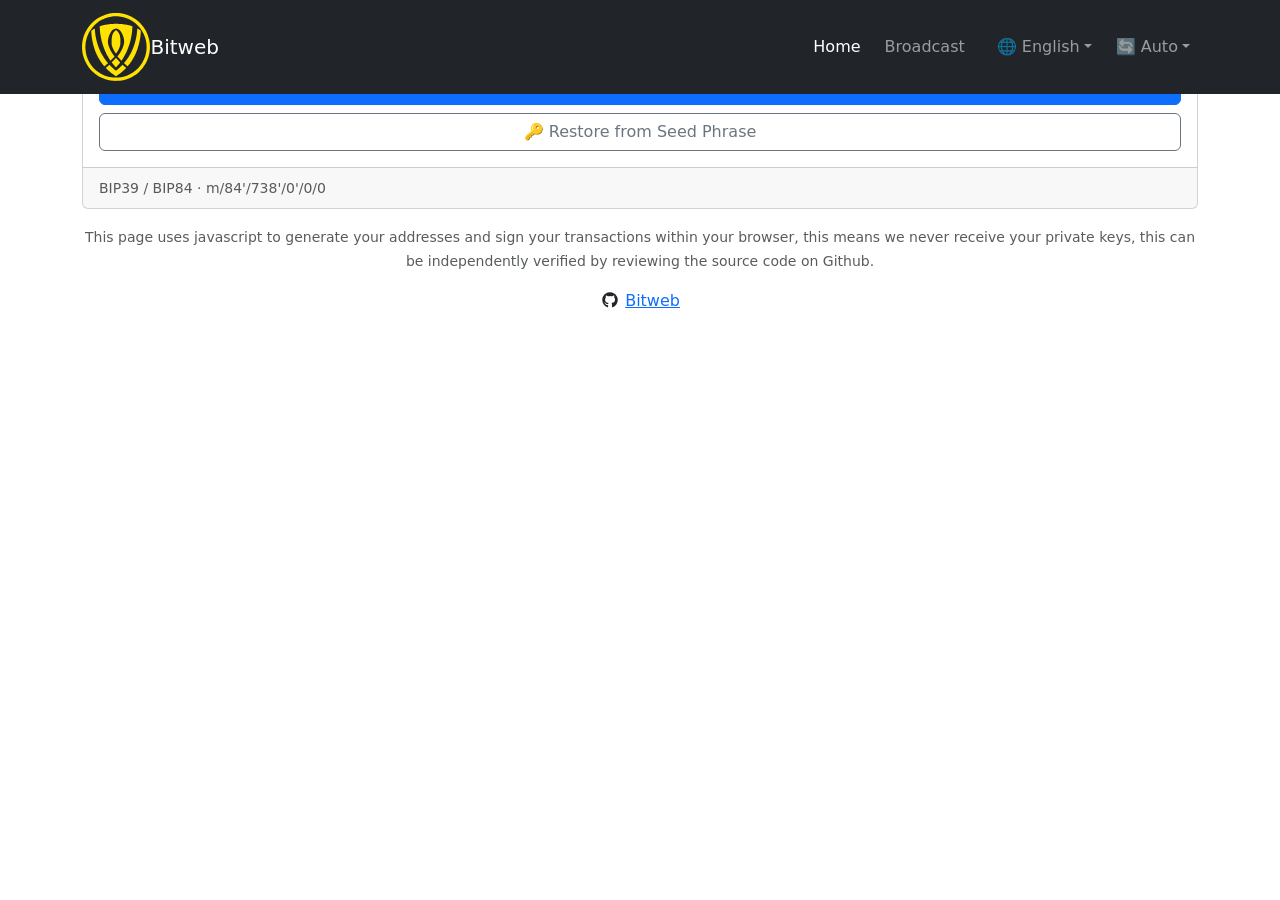
==== commit e8de2de4: "1wer" ====
--- a/website/index.html
+++ b/website/index.html
@@ -36,7 +36,7 @@
                 integrity="sha384-sRIl4kxILFvY47J16cr9ZwB07vP4J8+LH7qKQnuqkuIAvNWLzeN8tE5YBujZqJLB"
                 crossorigin="anonymous">
         <!-- Custom styles -->
-        <link rel="stylesheet" href="css/style.css"
+        <link rel="stylesheet" href="css/styles.css"
                 integrity="sha512-zQiCkzVsS1L/sop4Z0/emFRR1C7Dow3Ju/QCeRnspd9XExhsvcOE8fSpA/LVXPfV+JndEelVWrUO8TIM5Hs5tQ=="
                 crossorigin="anonymous">
         <!-- favicon -->
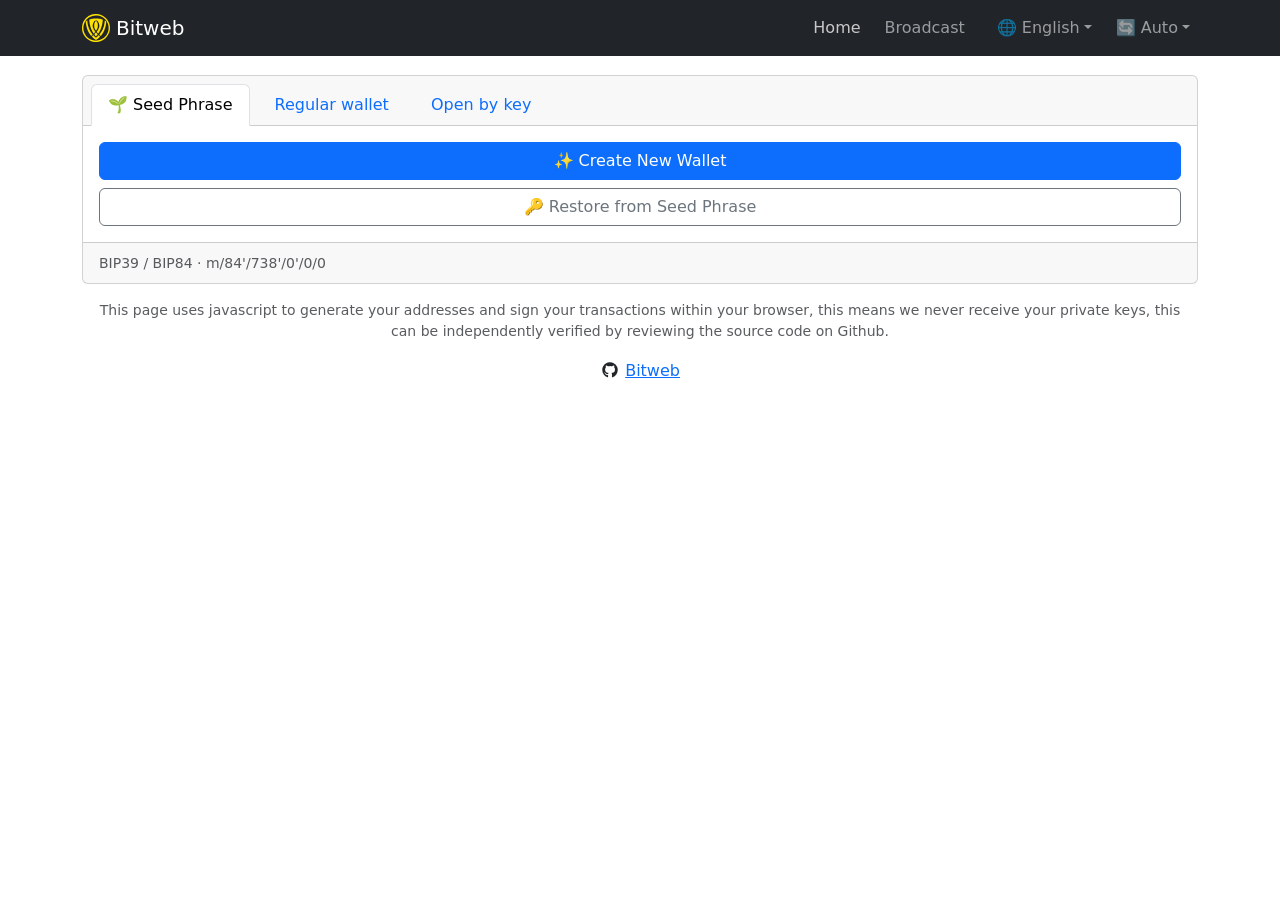
==== commit 53489f6a: "12334" ====
--- a/website/index.html
+++ b/website/index.html
@@ -71,7 +71,7 @@
                 crossorigin="anonymous"></script>
         <!-- Self build see BUILD4_bip39.md -->
         <script src="js/bip39-bundle.min.js"
-                integrity="sha512-7qz3eKAXD4tRcrJ0Y7V63sGqOknW4nZ2ixlrR8kPsh6hSubBuxc61BFf2LJX+yChyUlAmO6VzdsZVFVK1cxeIA=="
+                integrity="sha512-lf8u51hdguRIFwjMOeQl4ux4IgedzdqTM3UjiXtgYnv8a4xiI1TpEZXAyN/RQLY7VsAQV+ycHQs+jvvAyRbScA=="
                 crossorigin="anonymous"></script>
         <!-- Self build see https://github.com/bitweb-project/bitcoin-bundle-v7 -->
         <script src="js/bitcoin-bundle-v7.min.js"
--- a/website/css/styles.css
+++ b/website/css/styles.css
@@ -0,0 +1,333 @@
+html { height: 100%; }
+html, body { min-height: 100%; }
+body {
+    font-family: -apple-system, BlinkMacSystemFont, 'Segoe UI', system-ui, sans-serif;
+    padding-top: 75px;
+    padding-bottom: 56px;
+    position: relative;
+}
+/* Logo — explicit size so SVG doesn't collapse */
+/* vertical alignment handled by parent d-flex align-items-center */
+#logo { width: 28px; height: 28px; max-width: 28px; max-height: 28px; margin-right: 6px; flex-shrink: 0; }
+/* Brand text: hidden on mobile, shown on desktop */
+.brand-text { display: none; }
+@media (min-width: 992px) { .brand-text { display: inline; } }
+.b-width { min-width: 100px; }
+.navbar-dark .navbar-nav .nav-link.active { color: rgba(255,255,255,.75); }
+.router-page { display: none; }
+.c-pointer { cursor: pointer; }
+.disabled { pointer-events: none; }
+.break-lines {
+    -ms-word-break: break-all;
+    word-break: break-all;
+    word-break: break-word;
+    -webkit-hyphens: auto;
+    -moz-hyphens: auto;
+    -ms-hyphens: auto;
+    hyphens: auto;
+}
+.qr-code {
+    display: flex;
+    justify-content: center;
+    margin-bottom: 8px;
+}
+.qr-code canvas, .qr-code img { max-width: 100%; display: block; }
+.wallet-balance { font-size: 19px; }
+.wallet-balance .font-monospace { font-size: 20px; }
+@media (max-width: 991.98px) {
+    /* Hide hamburger — all items are always visible in a single row */
+    .navbar-toggler {
+        display: none !important;
+    }
+    /* Container becomes the single space-evenly distributor for ALL items:
+       logo + 4 nav items all get equal spacing without an extra gap at brand */
+    .navbar-expand-lg > .container,
+    .navbar-expand-lg > .container-fluid {
+        padding-right: 10px;
+        padding-left: 10px;
+        flex-wrap: nowrap;
+        justify-content: space-evenly;
+        align-items: center;
+    }
+    /* Remove Bootstrap's default right margin from brand so logo
+       participates in space-evenly just like every nav item */
+    .navbar-expand-lg .navbar-brand {
+        margin-right: 0;
+    }
+    /* Make the collapse wrapper transparent to flex layout —
+       its children become direct flex items of .container */
+    #navbarResponsive {
+        display: contents !important;
+    }
+    /* Make the nav list transparent to flex layout —
+       li.nav-item elements become direct flex items of .container */
+    .navbar-collapse .navbar-nav {
+        display: contents;
+    }
+    /* Each nav item: auto size, no extra margins */
+    .navbar-collapse .nav-item {
+        width: auto;
+        text-align: center;
+        margin-left: 0 !important;
+    }
+    /* Compact nav links */
+    .navbar-collapse .nav-link {
+        padding: 0.3rem 0.45rem;
+        font-size: 13px;
+        white-space: nowrap;
+        width: auto;
+        display: inline-block;
+        text-align: left;
+    }
+    /* Dropdown: keep position context so menu anchors correctly */
+    .navbar-collapse .navbar-nav .dropdown {
+        position: relative;
+        width: auto;
+    }
+    /* Dropdown menu opens downward, aligned to the right edge of its trigger */
+    .navbar-collapse .navbar-nav .dropdown-menu {
+        position: absolute !important;
+        right: 0 !important;
+        left: auto !important;
+        top: 100% !important;
+        float: none !important;
+        min-width: 10rem;
+    }
+}
+.balance-small { font-size: 15px; }
+.break-word { word-wrap: break-word; }
+.pin-login-card .card-body { padding: 1.5rem; }
+.pin-login-title { font-size: 15px; color: var(--bs-secondary-color); margin-bottom: 12px; text-align: center; }
+/* ── Extracted from inline styles ─────────────────────────────────────────── */
+/* Seed word grids (create + revealed backup) */
+#seed-word-grid,
+#wallet-seed-grid {
+    display: grid;
+    grid-template-columns: repeat(4, 1fr);
+    gap: 5px;
+    font-size: 13px;
+}
+/* Restore word-count select */
+#restore-wordcount { max-width: 100px; }
+/* Address display */
+#wallet-address { font-size: 14px; word-break: break-all; }
+#copy-address-btn { padding: 1px 7px; font-size: 18px; line-height: 1.6; }
+/* Immature balance label (send tab) — same size as unconfirmed */
+/* Coin control */
+#coin-control-toggle { font-size: 14px; padding: 2px 8px; }
+#coin-control-panel { font-size: 12px; }
+#coin-control-list { max-height: 200px; overflow-y: auto; }
+.cc-th-check { width: 28px; }
+#coin-control-select-all,
+#coin-control-deselect-all { font-size: 11px; padding: 2px 7px; line-height: 1.4; }
+/* Private key canvas — matches form-control look */
+.privkey-canvas {
+    display: block;
+    flex: 1 1 auto;
+    min-width: 0;
+    height: calc(1.5em + 0.75rem + 2px);
+    border: 1px solid var(--bs-border-color);
+    border-radius: var(--bs-border-radius);
+    box-sizing: border-box;
+}
+/* History tab overflow wrapper */
+.history-overflow { overflow: hidden; }
+/* Disclaimer max-width */
+.disclaimer small { max-width: 1100px; display: inline-block; }
+/* === TRANSACTION HISTORY — stable table with horizontal scroll on mobile === */
+.history-overflow {
+    overflow-x: auto;
+}
+#history-table {
+    width: 100%;
+    border-collapse: collapse;
+    font-size: 13px;
+    min-width: 500px;
+}
+#history-table th,
+#history-table td {
+    padding: 7px 6px;
+    border-bottom: 1px solid var(--bs-border-color);
+    vertical-align: middle;
+}
+#history-table th {
+    text-align: left;
+    font-weight: 600;
+    color: var(--bs-secondary-color);
+    font-size: 12px;
+    white-space: nowrap;
+}
+#history-table td:first-child,
+#history-table th:first-child { padding-left: 0; }
+#history-table td:last-child,
+#history-table th:last-child { padding-right: 0; }
+.tx-dir-label {
+    font-weight: 600;
+    white-space: nowrap;
+}
+.tx-dir-label.text-success { color: var(--bs-success); }
+.tx-dir-label.text-danger  { color: var(--bs-danger); }
+.tx-dir-label.text-info    { color: var(--bs-info); }
+.history-tx-hash {
+    font-family: monospace;
+    font-size: 12px;
+    word-break: break-word;
+    max-width: 300px;
+}
+.history-tx-hash a {
+    color: var(--bs-link-color);
+    text-decoration: none;
+}
+.history-tx-hash a:hover {
+    text-decoration: underline;
+}
+.history-ts {
+    font-size: 11px;
+    color: var(--bs-secondary-color);
+    white-space: nowrap;
+}
+.h-copy-btn {
+    padding: 2px 8px;
+    font-size: 13px;
+}
+.h-badge {
+    white-space: nowrap;
+    text-align: center;
+}
+/* View all link row */
+.history-viewall {
+    text-align: center;
+    padding: 10px 0 0 0;
+    background: transparent;
+}
+.history-viewall td {
+    border-bottom: none;
+}
+/* Mobile: allow horizontal scroll, no layout breaking */
+/* Mobile: two-row layout per transaction */
+.tx-row-mob { display: none; }
+@media (max-width: 767px) {
+    #history-table {
+        font-size: 12px;
+        min-width: 0;
+    }
+    #history-table thead { display: none; }
+    .tx-row-desk { display: none; }
+    .tx-row-mob  { display: table-row; }
+    /* Row 1: amount + status — no bottom border, tight padding */
+    .tx-row-mob-1 td {
+        border-bottom: none;
+        padding-bottom: 2px;
+    }
+    /* Row 2: hash + date + copy — bottom border closes the group */
+    .tx-row-mob-2 td {
+        padding-top: 2px;
+    }
+    /* Hash cell: ellipsis via inner div */
+    .history-tx-hash-m {
+        max-width: 0;        /* forces table cell to shrink so inner div can ellipsis */
+        width: 60%;
+    }
+    .hash-m-inner {
+        font-family: monospace;
+        font-size: 12px;
+        overflow: hidden;
+        text-overflow: ellipsis;
+        white-space: nowrap;
+    }
+    .hash-m-inner a {
+        color: var(--bs-link-color);
+        text-decoration: none;
+    }
+    .hash-m-inner a:hover { text-decoration: underline; }
+    .history-ts { font-size: 10px; }
+}
+/* Seed word canvas cell */
+.seed-canvas-cell { overflow: hidden; line-height: 0; }
+.seed-canvas-cell canvas { display: block; max-width: 100%; }
+/* Seed verify step — word-number badge */
+.seed-verify-num { min-width: 3rem; }
+/* Advanced collapse toggle in seed restore */
+[data-bs-target="#restore-advanced"] { font-size: 11px; padding: 2px 7px; line-height: 1.4; }
+/* Manual Fee collapse toggle */
+[data-bs-target="#send-fee-panel"] { font-size: 16px; padding: 2px 7px; line-height: 1.4; }
+/* Fee input — centered container, narrow enough for "46.000.000.00000000" */
+.send-fee-input { max-width: 342px; }
+/* Clipboard scratch textarea — off-screen, invisible, non-interactive */
+.clip-scratch {
+    position: fixed;
+    opacity: 0;
+    top: 0;
+    left: 0;
+    pointer-events: none;
+}
+/* Forget-wallet confirmation modal — danger header */
+.modal-header-danger {
+    background-color: var(--bs-danger);
+    color: #fff;
+}
+/* Coin control — sortable column headers */
+.cc-sort-th { cursor: pointer; padding: 4px 2px !important; }
+.cc-sort-btn {
+    display: inline-flex;
+    align-items: center;
+    gap: 4px;
+    font-size: 12px;
+    padding: 1px 6px;
+    border: 1px solid var(--bs-border-color);
+    border-radius: var(--bs-border-radius-sm);
+    white-space: nowrap;
+    transition: border-color 0.15s, color 0.15s;
+}
+.cc-sort-th:hover .cc-sort-btn {
+    border-color: var(--bs-primary);
+    color: var(--bs-primary);
+}
+.cc-sort-th.cc-sort-active .cc-sort-btn {
+    border-color: var(--bs-primary);
+    color: var(--bs-primary);
+    font-weight: 600;
+}
+.cc-sort-icon { font-size: 0.85em; opacity: 0.5; }
+.cc-sort-active .cc-sort-icon { opacity: 1; }
+/* Send form — MAX button */
+#send-max { font-size: 11px; padding: 0 8px; font-weight: 600; letter-spacing: 0.03em; }
+/* ── PWA safe-area (notch / home indicator) ─────────────────────────────── */
+.navbar.fixed-top {
+    padding-top: max(0.5rem, env(safe-area-inset-top));
+}
+body {
+    padding-top: calc(75px + env(safe-area-inset-top));
+    padding-bottom: max(56px, calc(56px + env(safe-area-inset-bottom)));
+}
+/* ── Mobile: open-block nav tabs + regular wallet form ──────────────────── */
+@media (max-width: 767px) {
+    /* Center the tab row (Seed / Regular / Key) */
+    #open-block .card-header .nav-tabs {
+        justify-content: center;
+        flex-wrap: wrap;
+    }
+    /* Stack email / password / confirm each on its own line */
+    #open-regular-form .input-group {
+        flex-direction: column;
+        align-items: stretch;
+    }
+    #open-regular-form .input-group .form-control {
+        width: 100%;
+        /* reset Bootstrap's group border-radius overrides */
+        border-radius: var(--bs-border-radius) !important;
+        margin-bottom: 8px;
+    }
+    /* Remove extra bottom-padding Bootstrap adds inside pb-2 group */
+    #open-regular-form .input-group.pb-2 {
+        padding-bottom: 0 !important;
+    }
+    /* Open button: auto width, centered */
+    #open-regular-form .input-group .btn {
+        width: auto;
+        align-self: center;
+        border-radius: var(--bs-border-radius) !important;
+        margin-top: 4px;
+        min-width: 120px;
+    }
+}
